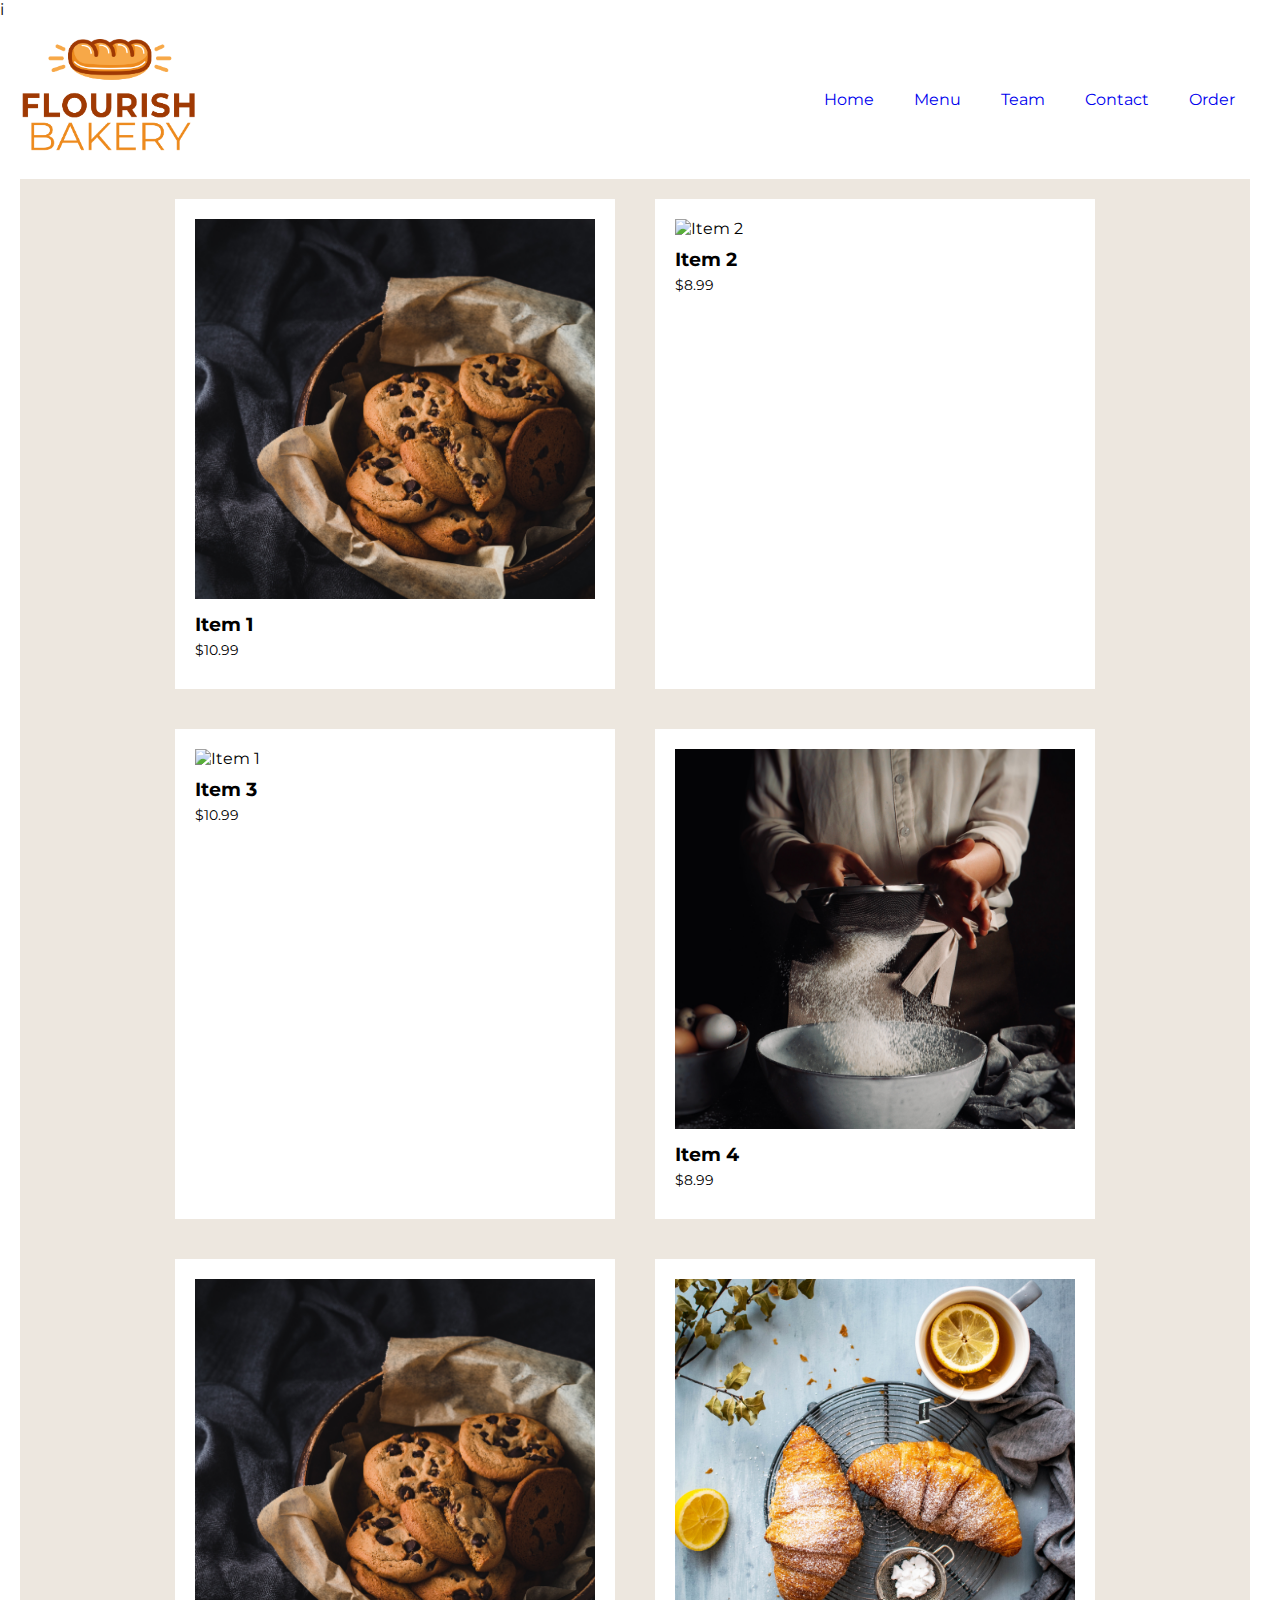
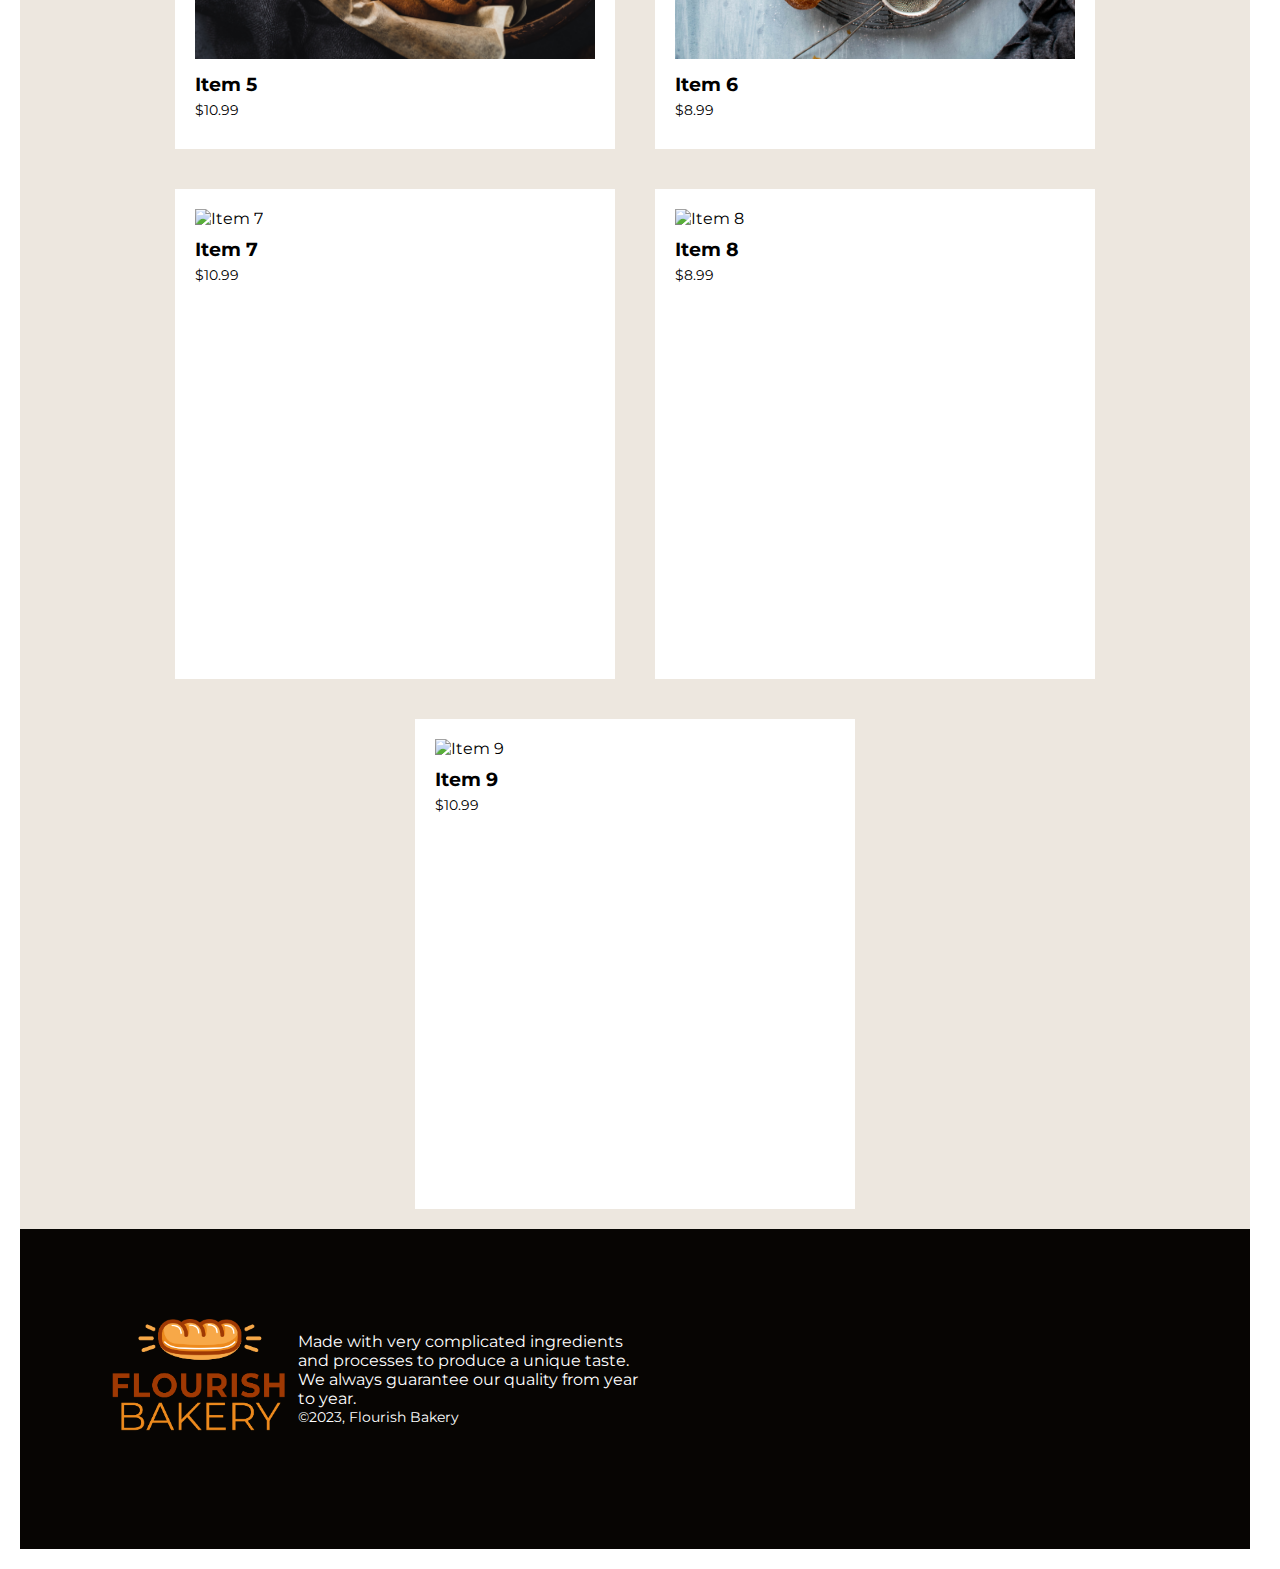
==== menu.html @ d2b14049 "developing the site" ====
<!DOCTYPE html>
<html>
<head>
  <title>Menu</title>
  <link rel="stylesheet" href="css/main.css">
  <link rel="stylesheet" href="css/menu.css">i
</head>
<body>
  <div class="container">
    <div class="logo">
      <a href="index.html">
        <img src="images/logo.png" alt="Bakery Logo" width="178" height="136">
      </a>
    <div class="navbar">
      <input type="checkbox" id="toggler">
      <label for="toggler">
        <span class="bar"></span>
        <span class="bar"></span>
        <span class="bar"></span>
      </label>
      <ul class="list menu">
        <li><a href="#">Home</a></li>
        <li><a href="#">Menu</a></li>
        <li><a href="#">Team</a></li>
        <li><a href="#">Contact</a></li>
        <li><a href="#">Order</a></li>
      </ul>
    </div>
    <div class="menu-container">
      <div class="menu-item">
        <img src="images/mae-mu-kID9sxbJ3BQ-unsplash.jpg" alt="Item 1">
        <br>
        <h3>Item 1</h3>
        <p>$10.99</p>
      </div>
      <div class="menu-item">
        <img src="images/ddp-IBCcvkBCrXw-unsplash.jpg" alt="Item 2">
        <h3>Item 2</h3>
        <p>$8.99</p>
      </div>
      <div class="menu-item">
        <img src="images/ddp-IBCcvkBCrXw-unsplash.jpg" alt="Item 1">
        <h3>Item 3</h3>
        <p>$10.99</p>
      </div>
      <div class="menu-item">
        <img src="images/hamide-jafari-974x2guatCs-unsplash.jpg" alt="Item 4">
        <h3>Item 4</h3>
        <p>$8.99</p>
      </div>      
      <div class="menu-item">
        <img src="images/mae-mu-kID9sxbJ3BQ-unsplash.jpg" alt="Item 5">
        <h3>Item 5</h3>
        <p>$10.99</p>
      </div>
      <div class="menu-item">
        <img src="images/monika-grabkowska-eAsck4oAguM-unsplash.jpg" alt="Item 6">
        <h3>Item 6</h3>
        <p>$8.99</p>
      </div>      
      <div class="menu-item">
        <img src="images/item1.jpg" alt="Item 7">
        <h3>Item 7</h3>
        <p>$10.99</p>
      </div>
      <div class="menu-item">
        <img src="images/item2.jpg" alt="Item 8">
        <h3>Item 8</h3>
        <p>$8.99</p>
      </div>
      <div class="menu-item">
        <img src="images/item1.jpg" alt="Item 9">
        <h3>Item 9</h3>
        <p>$10.99</p>
      </div>
      
  </div>
  <div class="footer">
    <div class="logo">
      <img src="images/logo.png" alt="Bakery Logo" width="178" height="136">
    </div>
    <div class="footer-content">
      <p>Made with very complicated ingredients and processes to produce a unique taste. We always guarantee our quality from year to year.</p>
      <p class="footer-text">©2023, Flourish Bakery</p>
    </div>
  </div>
</body>
</html>
---- css/main.css ----
/* Font Import */
@import url('https://fonts.googleapis.com/css2?family=Montserrat:wght@400;700&display=swap');

body {
  font-family: 'Montserrat', Arial, sans-serif;
  margin: 0;
  padding: 0;
}

.container {
  max-width: 1440px;
  margin: 0 auto;
  padding: 20px;
  background-color: #fff;
}

.logo {
  display: inline-block;
  vertical-align: middle;
  margin-right: 10px;
}

.navbar {
  display: flex;
  flex-wrap: wrap;
  align-items: center;
  justify-content: space-between;
  padding: 15px;
  float: right;
  margin-top: 20px;
}

.navbar a {
  text-decoration: none;
  display: flex;
  padding: auto;
}

.list {
  list-style: none;
  display: flex;
  gap: 40px;
}

#toggler,
.navbar label {
  display: none;
}

@media screen and (max-width:600px) {
  .navbar {
    width: 100%;
    max-height: 0;
    overflow: hidden;
  }
  .list {
    flex-direction: column;
    align-items: center;
    padding: 20px;
  }
  .navbar label {
    display: inline-flex;
    align-items: center;
    cursor: pointer;
  }
  #toggler:checked ~ .menu {
    max-height: 100%;
  }
}

h1 {
  text-align: left;
  font-family: 'Montserrat', Arial, sans-serif;
  font-weight: bold;
  font-size: 50pt;
  margin-top: 150px;
  margin-bottom: 20px;
}

p {
  text-align: left;
  margin-top: -10px;
}

.text-container {
  display: flex;
  flex-wrap: wrap;
  align-items: center;
}

.button {
  background-color: #F7A848;
  color: #fff;
  padding: 10px 20px;
  text-decoration: none;
  display: inline-block;
  margin-top: 20px;
}


.hero-image {
  width: 606px;
  height: 643px;
  float: right;
  shape-outside: url(images/hero-image.jpg);
  margin-left: 20px;
}

.favorites-container {
    height: 692px;
    width: 1440px;
    background-color: #F4F1EC;
    display: flex;
    flex-wrap: wrap;
    justify-content: center;
    align-items: center;
    margin-top: 20px;
  }
  
  .item {
    display: inline-block;
    flex: 1 0 30%; /* Adjust the width as needed */
    margin: 10px;
    width: 390px;
    height: 371px;
    margin-right: 20px;
    margin-bottom: 20px;
    text-align: left;
    background-color: #fff;
    padding: 20px;
    box-sizing: border-box;
    align-items:center ;
  }
  .favorites-text {
    flex: 1 0 100%; /* Take full width */
    padding-left: 30px;

  }

  .favorites-text h2 {
    text-align: left;
    font-family: 'Montserrat', Arial, sans-serif;
    font-weight: bold;
    font-size: 30pt;
    
  }

  .item img {
    width: 400px;
    height: 160px;
    object-fit: cover;
  }
  
  .item h3,
  .item p {
    margin: 10px 0;
    padding-right: 20px;
  }

  .story-image {
    margin-top: 20px;
    float: right;
    margin-left: 20px;
    padding-right: 70px;
  }
  
  .story-content {
    width: calc(100% - 700px);
     /* Adjust this value according to your needs */
     padding-right: 30px;
    
  }
  .story-content h2, .story-content p {
    padding-top: 70px;
  }
  
  .story-text h2 {

    text-align: left;
    font-family: 'Montserrat', Arial, sans-serif;
    font-weight: lighter;
    font-size: 30pt;

  }

  .section {
    display: flex;
    align-items: center;
  }
  
  .how-it-made-image {
    margin-top: 20px;
    flex: 1;
    text-align: right;
  }
  
  .how-it-made-image img {
    float: right;
  }
  
  .how-it-made-content {
    flex: 1;
    text-align: left;
    margin-left: 20px;
  }
  
  .how-it-made-content h2 {
    text-align: left;
    font-family: 'Montserrat', Arial, sans-serif;
    font-weight: lighter;
    font-size: 30pt;
  }
  .how-it-made-content p,
  .how-it-made-content .button {
    text-align: left;
  }
  
  
  /*Reviews*/

  .customer-reviews {
    text-align: center;
  }
  .customer-review-Para {
    text-align: center;
  }
  
  .section-title {
    margin-top: 50px;
    margin-bottom: 30px;
    font-weight: lighter;
    font-size: 30pt;
  }
  
  .testimonial-box {
    display: inline-block;
    width: 400px;
    height: 380px;
    background-color: #F7A848;
    margin: 10px;
  }
  
  .testimonial {
    display: flex;
    justify-content: center;
    align-items: center;
    height: 100%;
  }
  
  .testimonial p {
    color: #fff;
    font-weight:lighter;
    text-align: left;
    margin: 10px;
  }


/*Order now*/

  .order-now-container {
    background-color: #EDE7DF;
    width: 1280px;
    height: 459px;
    margin: 0 auto;
    margin-bottom: 40px;
  }
  
  .order-now-box {
    display: flex;
    flex-direction: column;
    justify-content: center;
    align-items: center;
    height: 100%;
    text-align: center;
  }
  
  .order-now-title {
    font-family: 'Playfair Display', serif;
    font-size: 44pt;
    font-style: italic;
    text-align: center;
    margin-bottom: 20px;
  }
  
  
  .order-now-description {
    margin-bottom: 20px;
  }
  
  .email-box {
    display: flex;
    align-items: center;
  }
  
  .email-input {
    padding: 10px;
    margin-right: 0px;

    border: none;
  }
  
  .order-button {
    background-color: #E1AA69;
    color: #fff;
    padding: 10px 20px;
    border: none;
    cursor: pointer;
  }

  .order-now-box {
    display: flex;
    flex-direction: column;
    justify-content: center;
    align-items: center;
    height: 100%;
    text-align: center;
  }
  
  .order-box-container {
    width: 1122px;
    background-color: #fff;
    display: flex;
    justify-content: space-between;
    align-items: center;
    padding: 20px;
    box-sizing: border-box;
  }
  
  .email-input {
    padding: 10px;
    margin-right: 10px;
    border-radius: 4px;
    border: none;
  }
  
  .order-button {
    background-color: #E1AA69;
    color: #fff;
    padding: 10px 20px;
    border: none;

    cursor: pointer;
  }
  
 /*Footer section */ 

  .footer {
    background-color: #070503;
    padding: 90px;
    display: flex;
    align-items: center;
    justify-content: flex-start;
  }
  
  .logo {
    margin-right: 10px;
  }
  
  .footer-content {
    color: #fff;
    text-align: left;
  }
  
  .footer p {
    margin-bottom: 10px;
    text-align: left;
    width: 356px;
  }
  
  .footer-text {
    font-size: 14px;
    text-align: center;
  }
---- css/menu.css ----
.menu-container {
    display: flex;
    flex-wrap: wrap;
    justify-content: center;
    background-color: #EDE7DF;
  }
  
  .menu-item {
    width: 400px;
    height: 450px;
    margin: 20px;
    padding: 20px;
    background-color: #fff;
  }
  
  .menu-item img {
    width: 100%;
    height: auto;
    object-fit: cover;
    width: 400px;
    height: 380px;
  }
  
  .menu-item h3 {
    margin-top: 10px;
    margin-bottom: 5px;
    font-weight: bold;
  }
  
  .menu-item p {
    margin: 0;
    font-size: 14px;
  }
  
  @media (max-width: 768px) {
    .menu-item {
      width: calc(50% - 40px);
    }
  }
  
  @media (max-width: 480px) {
    .menu-item {
      width: calc(100% - 40px);
    }
  }
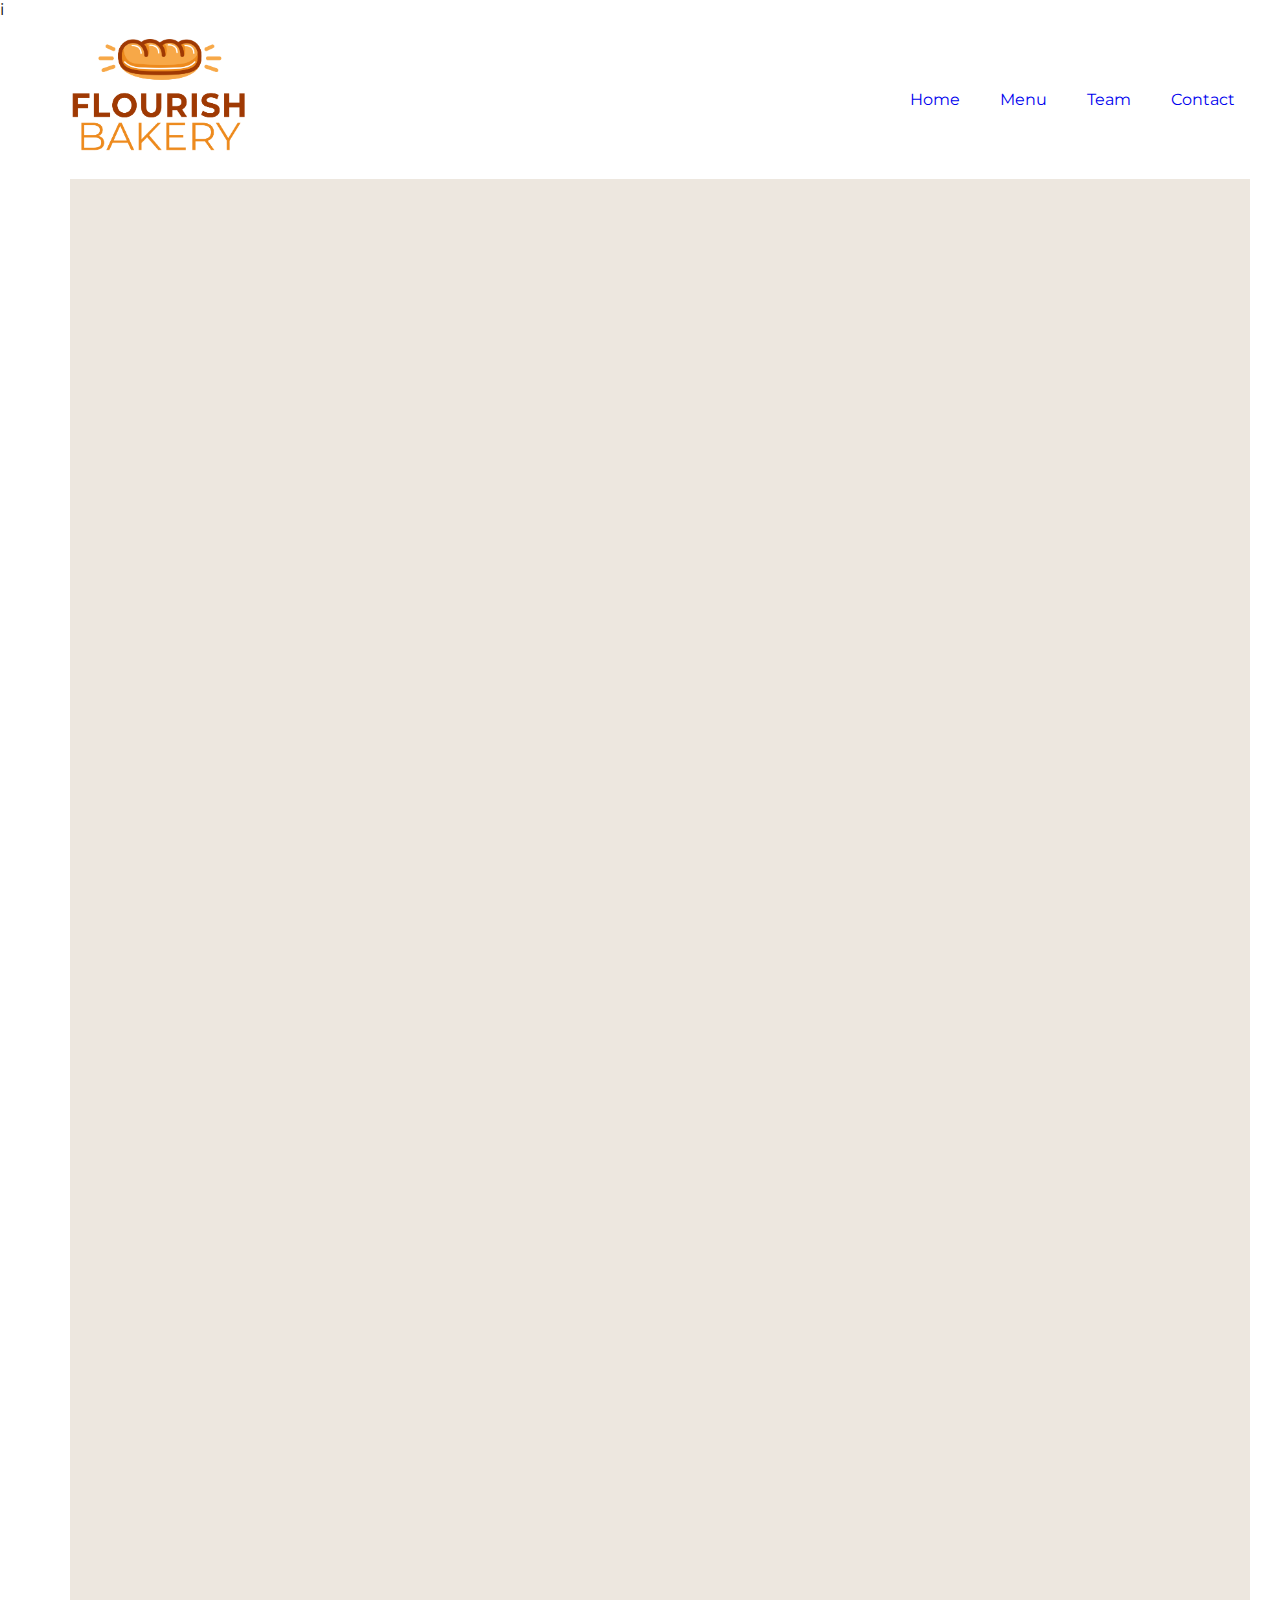
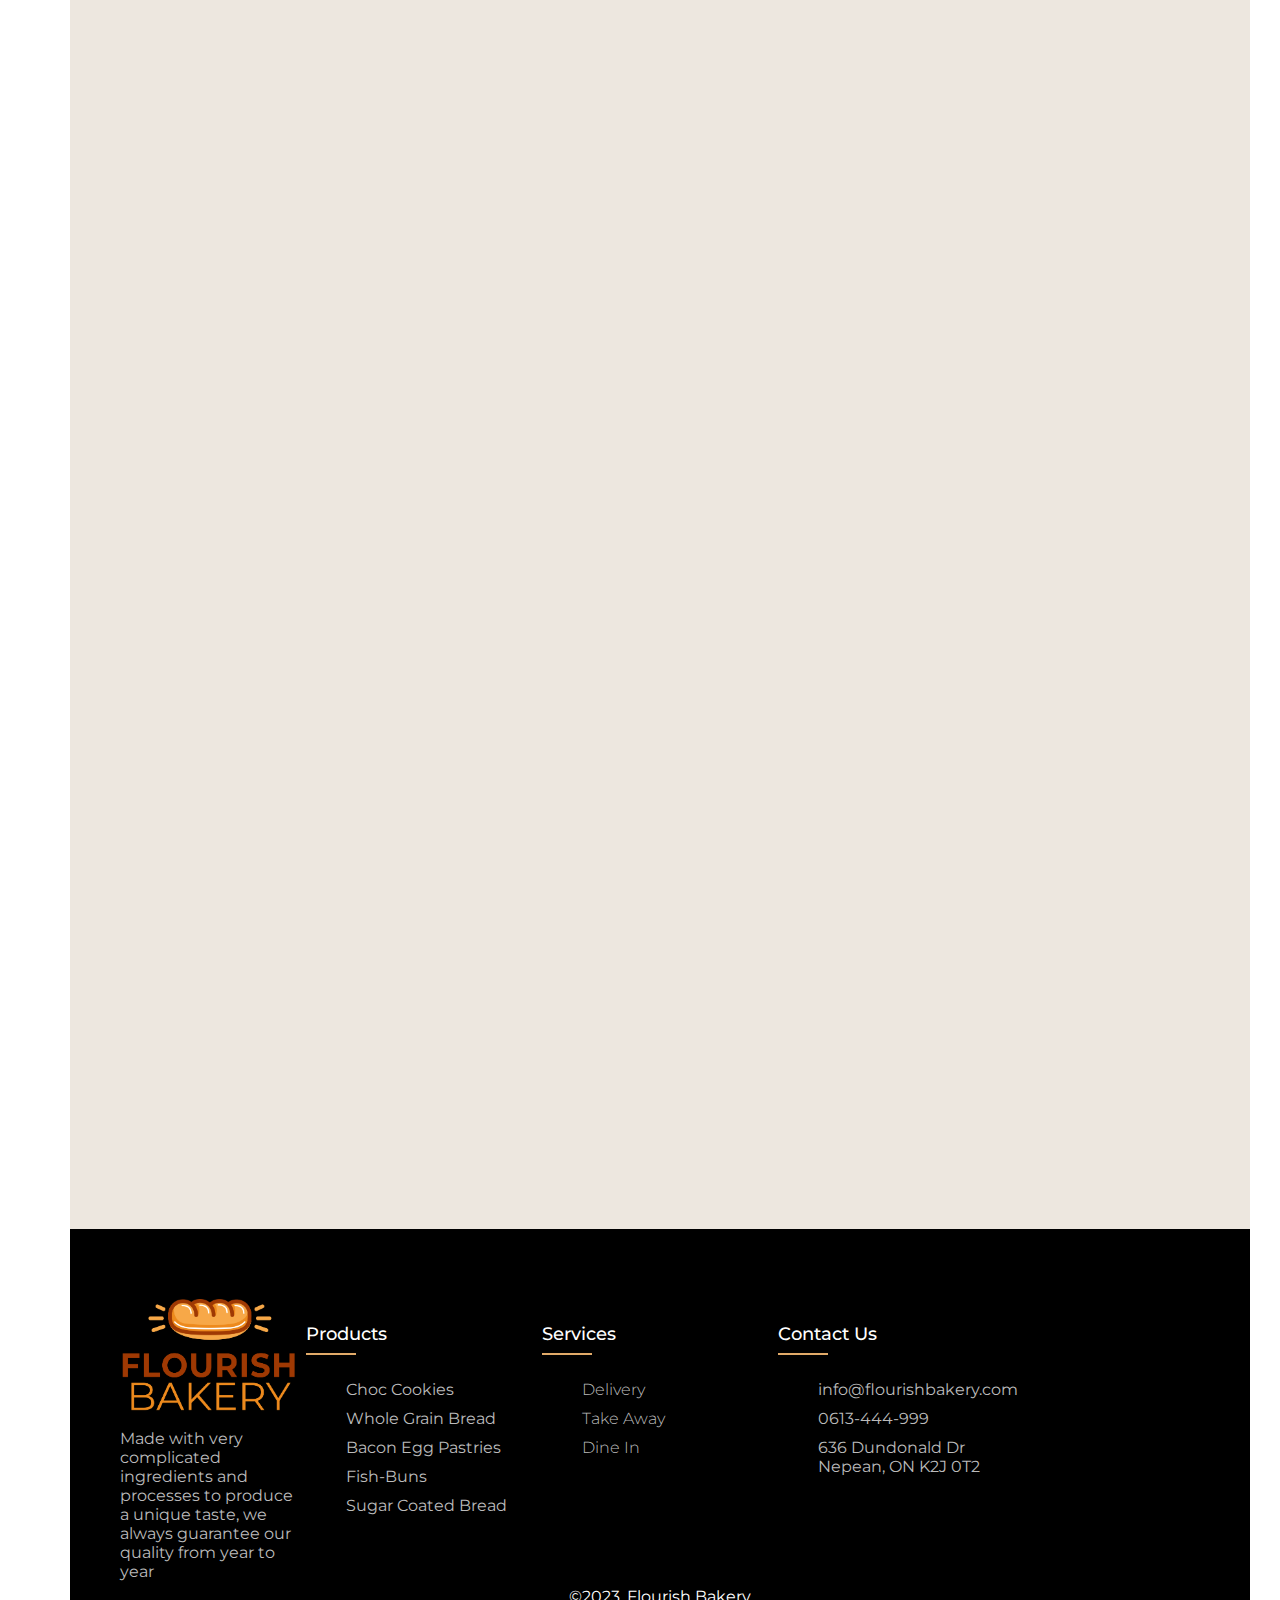
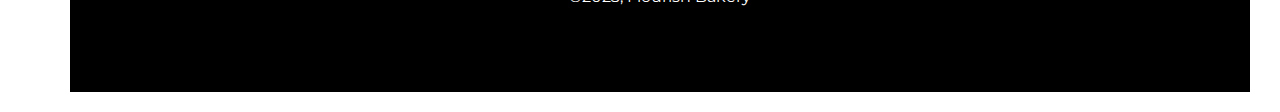
==== commit 934b1331: "adding/linking pages" ====
--- a/menu.html
+++ b/menu.html
@@ -19,70 +19,98 @@
         <span class="bar"></span>
       </label>
       <ul class="list menu">
-        <li><a href="#">Home</a></li>
-        <li><a href="#">Menu</a></li>
-        <li><a href="#">Team</a></li>
-        <li><a href="#">Contact</a></li>
-        <li><a href="#">Order</a></li>
+        <li><a href="index.html" target="_self">Home</a></li>
+        <li><a href="menu.html" target="_self">Menu</a></li>
+        <li><a href="team.html" target="_self">Team</a></li>
+        <li><a href="contact.html" target="_self">Contact</a></li>
       </ul>
     </div>
     <div class="menu-container">
       <div class="menu-item">
         <img src="images/mae-mu-kID9sxbJ3BQ-unsplash.jpg" alt="Item 1">
         <br>
-        <h3>Item 1</h3>
+        <h3>Choc Cookies</h3>
         <p>$10.99</p>
       </div>
       <div class="menu-item">
-        <img src="images/ddp-IBCcvkBCrXw-unsplash.jpg" alt="Item 2">
-        <h3>Item 2</h3>
+        <img src="images/hero-image.jpg" alt="Item 2">
+        <h3>Whole Grain Bread</h3>
         <p>$8.99</p>
       </div>
       <div class="menu-item">
-        <img src="images/ddp-IBCcvkBCrXw-unsplash.jpg" alt="Item 1">
-        <h3>Item 3</h3>
+        <img src="images/Bacon-_-Egg-Pastries.jpg" alt="Item 1">
+        <h3>Bacon Egg Pastries</h3>
         <p>$10.99</p>
       </div>
       <div class="menu-item">
-        <img src="images/hamide-jafari-974x2guatCs-unsplash.jpg" alt="Item 4">
-        <h3>Item 4</h3>
+        <img src="images/Sri-Lankan-Fish-Buns.jpg" alt="Item 4">
+        <h3>Fish-Buns</h3>
         <p>$8.99</p>
       </div>      
       <div class="menu-item">
-        <img src="images/mae-mu-kID9sxbJ3BQ-unsplash.jpg" alt="Item 5">
-        <h3>Item 5</h3>
+        <img src="images/ad853a1c22a93645685f7b72f8a1b865.jpg" alt="Item 5">
+        <h3>Sugar Coated Bread</h3>
         <p>$10.99</p>
       </div>
       <div class="menu-item">
         <img src="images/monika-grabkowska-eAsck4oAguM-unsplash.jpg" alt="Item 6">
-        <h3>Item 6</h3>
+        <h3>French Crossiant</h3>
         <p>$8.99</p>
       </div>      
       <div class="menu-item">
-        <img src="images/item1.jpg" alt="Item 7">
-        <h3>Item 7</h3>
+        <img src="images/heather-ford-Fq54FqucgCE-unsplash.jpg" alt="Item 7">
+        <h3>Donuts</h3>
         <p>$10.99</p>
       </div>
       <div class="menu-item">
-        <img src="images/item2.jpg" alt="Item 8">
-        <h3>Item 8</h3>
+        <img src="images/heather-barnes-WbZesfqwR-A-unsplash.jpg" alt="Item 8">
+        <h3>Creme Cookies</h3>
         <p>$8.99</p>
       </div>
       <div class="menu-item">
-        <img src="images/item1.jpg" alt="Item 9">
-        <h3>Item 9</h3>
+        <img src="images/caramel-K8z5FJUay74-unsplash.jpg" alt="Item 9">
+        <h3>Fruit Cookies</h3>
         <p>$10.99</p>
+      </div>    
+  </div>
+  <footer class="footer">
+    <div class="row">
+      <div class="footer-col">
+        <div class="logo">
+          <a href="index.html">
+            <img src="images/logo.png" alt="Bakery Logo" width="178" height="136">
+          </a>
+          <p>Made with very complicated ingredients and processes to produce a unique taste, we always guarantee our quality from year to year</p>
+        </div>
       </div>
-      
-  </div>
-  <div class="footer">
-    <div class="logo">
-      <img src="images/logo.png" alt="Bakery Logo" width="178" height="136">
+      <div class="footer-col">
+        <h4>Products</h4>
+        <ul class="bakery-items">
+          <li>Choc Cookies</li>
+          <li>Whole Grain Bread</li>
+          <li>Bacon Egg Pastries</li>
+          <li>Fish-Buns</li>
+          <li>Sugar Coated Bread</li>
+        </ul>
+      </div>
+      <div class="footer-col">
+        <h4>Services</h4>
+        <ul>
+          <li><a href="#">Delivery</a></li>
+          <li><a href="#">Take Away</a></li>
+          <li><a href="#">Dine In</a></li>
+        </ul>
+      </div>
+      <div class="footer-col">
+        <h4>Contact Us</h4>
+        <ul class="services">
+          <li>info@flourishbakery.com</li>
+          <li>0613-444-999</li>
+          <li>636 Dundonald Dr Nepean, ON K2J 0T2</li>
+        </ul>
+      </div>
     </div>
-    <div class="footer-content">
-      <p>Made with very complicated ingredients and processes to produce a unique taste. We always guarantee our quality from year to year.</p>
-      <p class="footer-text">©2023, Flourish Bakery</p>
-    </div>
-  </div>
+  <p class="footer-text">©2023, Flourish Bakery</p>
+</footer>
 </body>
 </html>
--- a/css/main.css
+++ b/css/main.css
@@ -219,7 +219,7 @@
   /*Reviews*/
 
   .customer-reviews {
-    text-align: center;
+    text-align:center;
   }
   .customer-review-Para {
     text-align: center;
@@ -253,6 +253,7 @@
     text-align: left;
     margin: 10px;
   }
+  
 
 
 /*Order now*/
@@ -344,32 +345,135 @@
   
  /*Footer section */ 
 
-  .footer {
-    background-color: #070503;
-    padding: 90px;
-    display: flex;
-    align-items: center;
-    justify-content: flex-start;
-  }
-  
-  .logo {
-    margin-right: 10px;
-  }
-  
-  .footer-content {
-    color: #fff;
-    text-align: left;
-  }
-  
-  .footer p {
-    margin-bottom: 10px;
-    text-align: left;
-    width: 356px;
-  }
-  
-  .footer-text {
-    font-size: 14px;
-    text-align: center;
-  }
+.row{
+	display: flex;
+	flex-wrap: wrap;
+}
+ul{
+	list-style: none;
+  color: #bbbbbb
+}
+.footer-col .logo {
+  margin left: 100px;
+}
+.footer{
+	background-color: black;
+  padding: 70px 0;
+}
+.footer-text{
+  text-align: center;
+  color: white;
+}
+.footer-col{
+   width: 20%;
+   padding: 0px;
+}
+.footer-col p{
+  color: #bbbbbb;
+}
+.footer-col h4{
+	font-size: 18px;
+	color: #ffffff;
+	text-transform: capitalize;
+	margin-bottom: 35px;
+	font-weight: 500;
+	position: relative;
+}
+.footer-col h4::before{
+	content: '';
+	position: absolute;
+	left:0;
+	bottom: -10px;
+	background-color:#E1AA69;
+	height: 2px;
+	box-sizing: border-box;
+	width: 50px;
+}
+.footer-col ul li:not(:last-child){
+	margin-bottom: 10px;
+}
+.footer-col ul li a{
+	font-size: 16px;
+	text-transform: capitalize;
+	color: #ffffff;
+	text-decoration: none;
+	font-weight: 300;
+	color: #bbbbbb;
+	display: block;
+	transition: all 0.3s ease;
+}
+.footer-col ul li a:hover{
+	color: #ffffff;
+	padding-left: 8px;
+}
+.logo {
+  padding-left: 50px;
+}
+
+
+/*responsive footer*/
+
+@media(max-width: 767px){
+  .footer-col{
+    width: 50%;
+    margin-bottom: 30px;
+}
+}
+@media(max-width: 574px){
+  .footer-col{
+    width: 100%;
+}
+}
+
+/* Add animation to the button on hover */
+.button {
+  color: #313131;
+  padding: 10px 24px;
+  background: #f1f1f1;
+  text-decoration: none;
+  border-radius: 12px;
+  transition: .3s;
+}
+
+.button:hover {
+  transform: scale(1.1);
+  opacity: .8;
+}
+
+/* Animation for the hero image */
+.hero-image {
+      animation: slideIn 1s ease-in-out;
+    }
+/* Keyframes for the slideIn animation */
+    @keyframes slideIn {
+      0% {
+        transform: translateX(-100%);
+        opacity: 0;
+      }
+      100% {
+        transform: translateX(0);
+        opacity: 1;
+      }
+    }
+    
+    /* Animation for the button */
+.button {
+      animation: pulse 2s infinite;
+    }
+    
+/* Keyframes for the pulse animation */
+    @keyframes pulse {
+      0% {
+        transform: scale(1);
+      }
+      50% {
+        transform: scale(1.1);
+      }
+      100% {
+        transform: scale(1);
+      }
+    }
+
+
   
   --- a/css/menu.css
+++ b/css/menu.css
@@ -42,4 +42,27 @@
     .menu-item {
       width: calc(100% - 40px);
     }
-  }+  }
+
+      /* Animation for menu item hover */
+      .menu-item:hover {
+        transform: scale(1.1);
+      }
+      
+      /* Animation for menu item entry */
+      .menu-item {
+        opacity: 0;
+        animation: fadeIn 1s ease-in-out forwards;
+      }
+      
+      /* Keyframes for the fadeIn animation */
+      @keyframes fadeIn {
+        0% {
+          opacity: 0;
+          transform: translateY(20px);
+        }
+        100% {
+          opacity: 1;
+          transform: translateY(0);
+        }
+      }